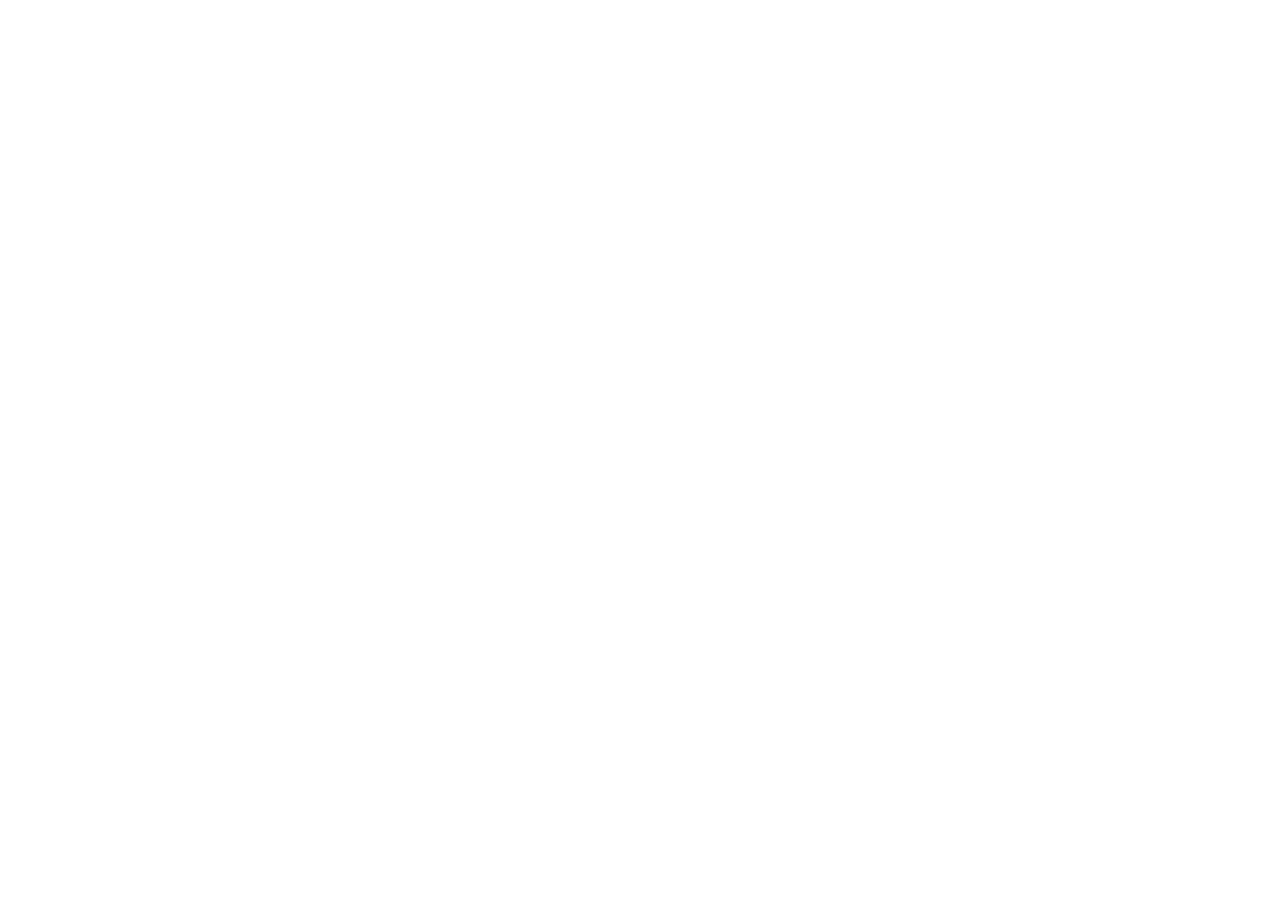
==== 01 Starter Website/index.html @ 28305648 "init commit" ====
<!DOCTYPE html>
<html>
  <head>
    <title>Simple Page Layout</title>
    <meta name="viewport" content="width=device-width, initial-scale=1" />

    <!-- Bootstrap Files -->
    <link
      rel="stylesheet"
      href="https://stackpath.bootstrapcdn.com/bootstrap/4.3.1/css/bootstrap.min.css"
    />

    <!-- Page CSS -->
    <link rel="stylesheet" href="css/page.css" />
  </head>
  <body>
    <!-- Content goes here -->

    <!-- Bootstrap Files -->
    <script src="https://code.jquery.com/jquery-3.3.1.slim.min.js"></script>
    <script src="https://cdnjs.cloudflare.com/ajax/libs/popper.js/1.14.7/umd/popper.min.js"></script>
    <script src="https://stackpath.bootstrapcdn.com/bootstrap/4.3.1/js/bootstrap.min.js"></script>

    <!-- Page JS -->
    <script src="js/page.js"></script>
  </body>
</html>
---- 01 Starter Website/css/page.css ----
.testBox{
	background-color: #d5d9de;
	border: 1px solid #a9acb0;
	padding: 10px 20px;
}

.logo{
	width: auto;
	height: 150px;
}

.banner{
	height: 150px;
	background-image: url('../images/shutterstock_116403520.jpg');
	background-size: cover;
	background-position: center -100px;
}

.callOuts{
	border: 1px solid #d7d8da;
}

.callOuts img{
	height: auto;
	width: 100px;
}

/*Bottom Area*/
.bottomArea{
	background-color: #424243;
	height: 250px;
	color: #fff;
	font-size: .8rem;
}

.bottomArea p{
	font-size: .7rem;
}

.bottomArea h5{
	font-weight: 800;
	font-size: 16px;
}

.w-60{
	width: 60%!important;
}

.h-30{
	width: 30%!important;
}

.w-20{
	width: 20%!important;
}

/*Responsive code*/

@media (min-width: 576px) {
	.banner{
		height: 200px;
	}
}

/*Medium devices (tablets, 768px and up)*/
@media (min-width: 768px) {
	.banner{
		height: 300px;
	}
}

/*Large devices (desktops, 992px and up)*/
@media (min-width: 992px) {
	.banner{
		height: 400px;
	}
}

/*Extra large devices (large desktops, 1200px and up)*/
@media (min-width: 1200px) {

}
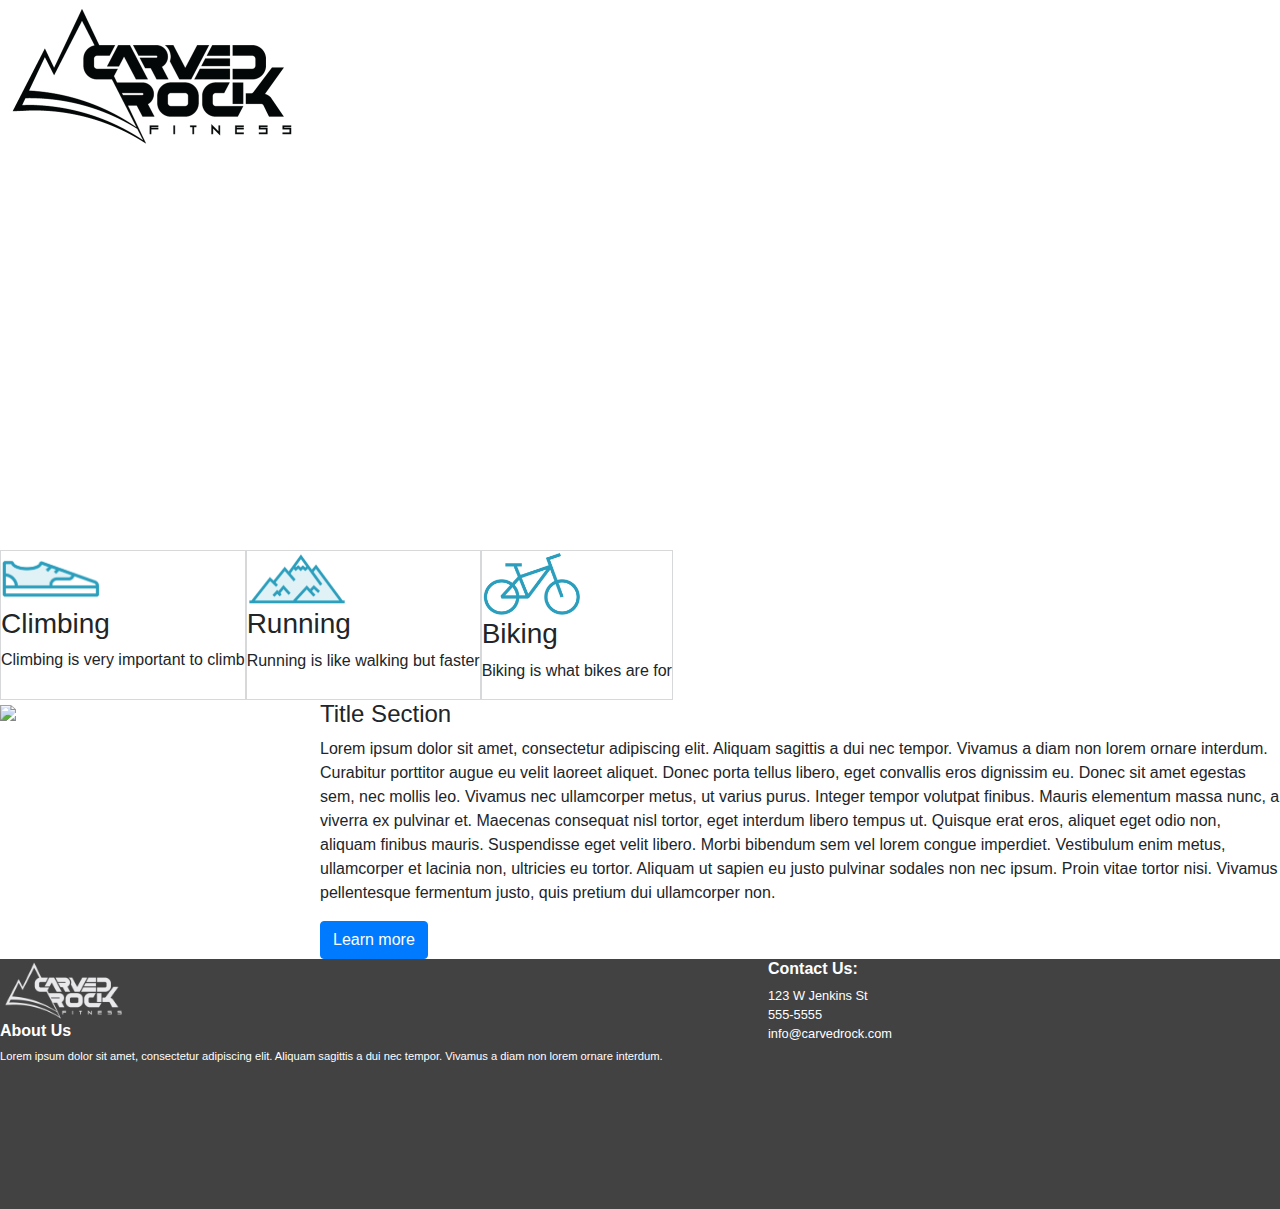
==== commit 5e1934dd: "initial layout and content" ====
--- a/01 Starter Website/index.html
+++ b/01 Starter Website/index.html
@@ -15,6 +15,82 @@
   </head>
   <body>
     <!-- Content goes here -->
+    <!-- Logo -->
+    <div class="d-flex">
+      <img src="images/carved-rock-logo-black.png" class="logo" />
+    </div>
+
+    <!-- Banner -->
+    <div class="d-flex flex-row banner"></div>
+
+    <!-- Cards -->
+    <div class="d-flex">
+      <div class="d-flex flex-column callOuts">
+        <img src="images/shoe_Blue.png" class="d-block" />
+        <h3>Climbing</h3>
+        <p>Climbing is very important to climb</p>
+      </div>
+      <div class="d-flex flex-column callOuts">
+        <img src="images/mountain_Blue.png" class="d-block" />
+        <h3>Running</h3>
+        <p>Running is like walking but faster</p>
+      </div>
+      <div class="d-flex flex-column callOuts">
+        <img src="images/bicycle_Blue.png" class="d-block" />
+        <h3>Biking</h3>
+        <p>Biking is what bikes are for</p>
+      </div>
+    </div>
+
+    <!-- Text and Image -->
+    <div class="d-flex">
+      <div class="w-25">
+        <img src="images/shutterstock_422560537.jpg" class="img-fluid" />
+      </div>
+      <div class="w-75">
+        <h4>Title Section</h4>
+        <p>
+          Lorem ipsum dolor sit amet, consectetur adipiscing elit. Aliquam
+          sagittis a dui nec tempor. Vivamus a diam non lorem ornare interdum.
+          Curabitur porttitor augue eu velit laoreet aliquet. Donec porta tellus
+          libero, eget convallis eros dignissim eu. Donec sit amet egestas sem,
+          nec mollis leo. Vivamus nec ullamcorper metus, ut varius purus.
+          Integer tempor volutpat finibus. Mauris elementum massa nunc, a
+          viverra ex pulvinar et. Maecenas consequat nisl tortor, eget interdum
+          libero tempus ut. Quisque erat eros, aliquet eget odio non, aliquam
+          finibus mauris. Suspendisse eget velit libero. Morbi bibendum sem vel
+          lorem congue imperdiet. Vestibulum enim metus, ullamcorper et lacinia
+          non, ultricies eu tortor. Aliquam ut sapien eu justo pulvinar sodales
+          non nec ipsum. Proin vitae tortor nisi. Vivamus pellentesque fermentum
+          justo, quis pretium dui ullamcorper non.
+        </p>
+        <a href="#" class="btn btn-primary">Learn more</a>
+      </div>
+    </div>
+
+    <!-- Footer -->
+    <div class="d-flex bottomArea">
+      <div class="w-60">
+        <img src="images/carved-rock-logo-white.png" class="img-fluid h-25" />
+        <h5>About Us</h5>
+        <p>
+          Lorem ipsum dolor sit amet, consectetur adipiscing elit. Aliquam
+          sagittis a dui nec tempor. Vivamus a diam non lorem ornare interdum.
+        </p>
+      </div>
+      <div class="d-flex flex-column">
+        <h5>Contact Us:</h5>
+        <div>123 W Jenkins St</div>
+        <div>555-5555</div>
+        <div>info@carvedrock.com</div>
+      </div>
+    </div>
+
+    <!-- <div class="d-flex flex-row-reverse">
+      <div class="testBox">Test 1</div>
+      <div class="testBox">Test 2</div>
+      <div class="testBox">Test 3</div>
+    </div> -->
 
     <!-- Bootstrap Files -->
     <script src="https://code.jquery.com/jquery-3.3.1.slim.min.js"></script>
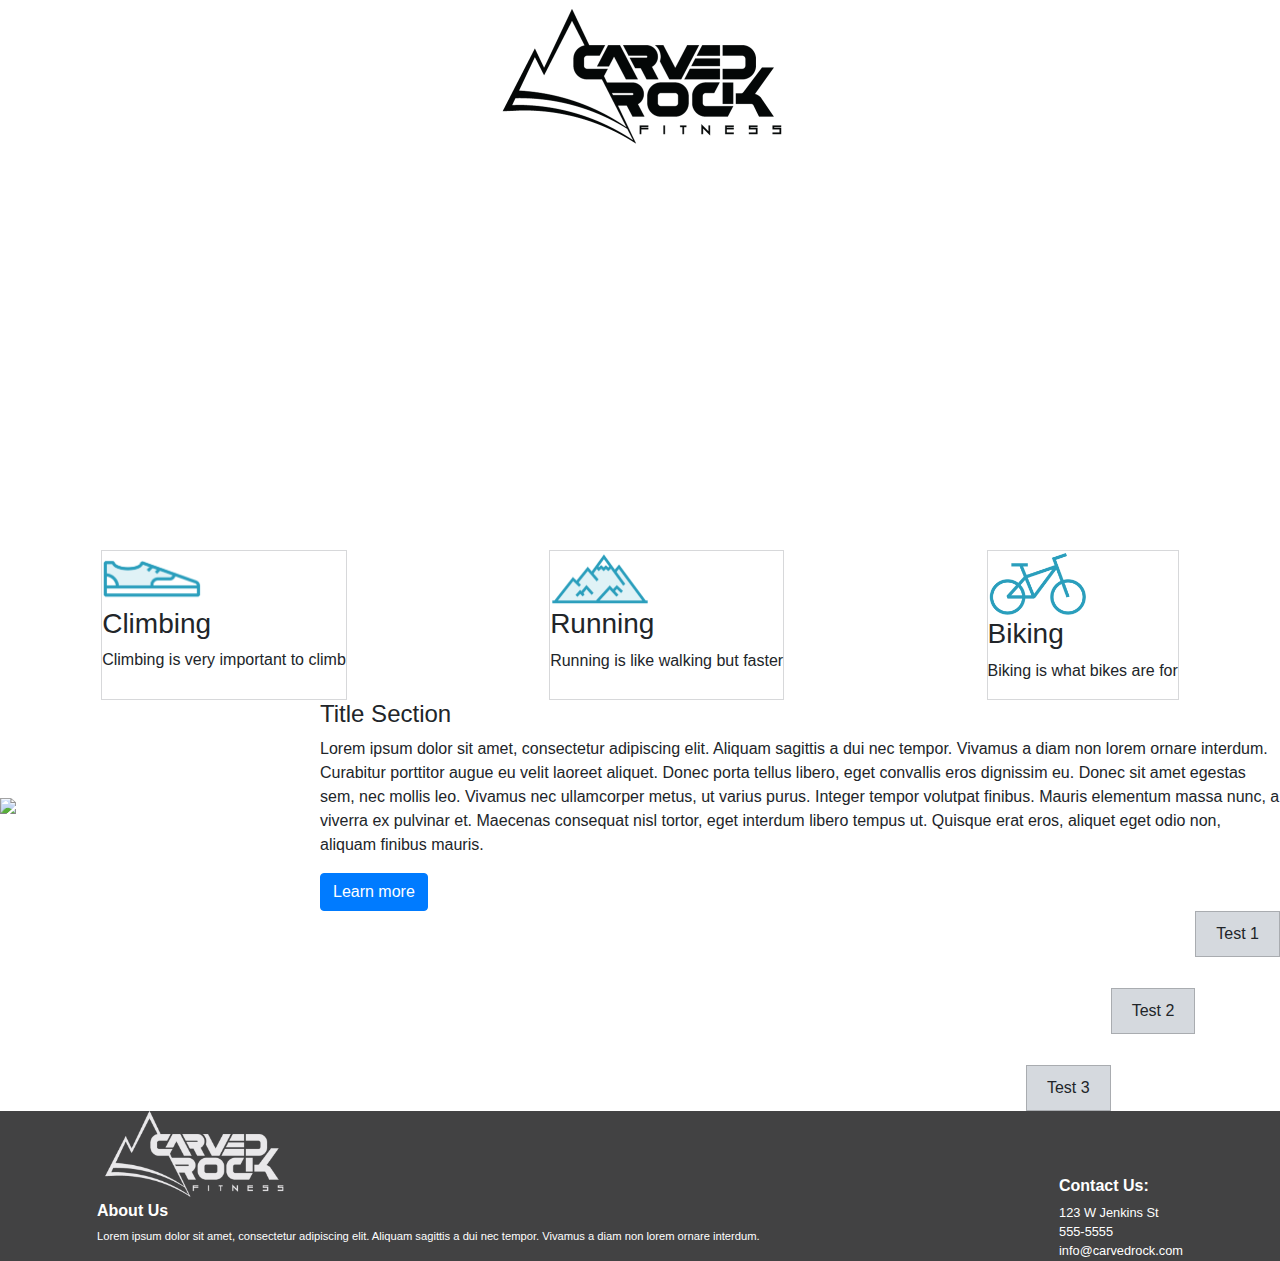
==== commit 3b75a2b7: "flex aligning and justifying" ====
--- a/01 Starter Website/index.html
+++ b/01 Starter Website/index.html
@@ -16,7 +16,7 @@
   <body>
     <!-- Content goes here -->
     <!-- Logo -->
-    <div class="d-flex">
+    <div class="d-flex justify-content-center">
       <img src="images/carved-rock-logo-black.png" class="logo" />
     </div>
 
@@ -24,7 +24,7 @@
     <div class="d-flex flex-row banner"></div>
 
     <!-- Cards -->
-    <div class="d-flex">
+    <div class="d-flex justify-content-around">
       <div class="d-flex flex-column callOuts">
         <img src="images/shoe_Blue.png" class="d-block" />
         <h3>Climbing</h3>
@@ -43,7 +43,7 @@
     </div>
 
     <!-- Text and Image -->
-    <div class="d-flex">
+    <div class="d-flex align-items-center">
       <div class="w-25">
         <img src="images/shutterstock_422560537.jpg" class="img-fluid" />
       </div>
@@ -58,20 +58,25 @@
           Integer tempor volutpat finibus. Mauris elementum massa nunc, a
           viverra ex pulvinar et. Maecenas consequat nisl tortor, eget interdum
           libero tempus ut. Quisque erat eros, aliquet eget odio non, aliquam
-          finibus mauris. Suspendisse eget velit libero. Morbi bibendum sem vel
-          lorem congue imperdiet. Vestibulum enim metus, ullamcorper et lacinia
-          non, ultricies eu tortor. Aliquam ut sapien eu justo pulvinar sodales
-          non nec ipsum. Proin vitae tortor nisi. Vivamus pellentesque fermentum
-          justo, quis pretium dui ullamcorper non.
+          finibus mauris.
         </p>
         <a href="#" class="btn btn-primary">Learn more</a>
       </div>
     </div>
 
+    <div class="d-flex flex-row-reverse testRow">
+      <div class="testBox align-self-start">Test 1</div>
+      <div class="testBox align-self-center">Test 2</div>
+      <div class="testBox align-self-end">Test 3</div>
+    </div>
+
     <!-- Footer -->
-    <div class="d-flex bottomArea">
+    <div class="d-flex justify-content-around align-items-end bottomArea">
       <div class="w-60">
-        <img src="images/carved-rock-logo-white.png" class="img-fluid h-25" />
+        <img
+          src="images/carved-rock-logo-white.png"
+          class="img-fluid h-25 w-25"
+        />
         <h5>About Us</h5>
         <p>
           Lorem ipsum dolor sit amet, consectetur adipiscing elit. Aliquam
@@ -86,12 +91,6 @@
       </div>
     </div>
 
-    <!-- <div class="d-flex flex-row-reverse">
-      <div class="testBox">Test 1</div>
-      <div class="testBox">Test 2</div>
-      <div class="testBox">Test 3</div>
-    </div> -->
-
     <!-- Bootstrap Files -->
     <script src="https://code.jquery.com/jquery-3.3.1.slim.min.js"></script>
     <script src="https://cdnjs.cloudflare.com/ajax/libs/popper.js/1.14.7/umd/popper.min.js"></script>
--- a/01 Starter Website/css/page.css
+++ b/01 Starter Website/css/page.css
@@ -1,82 +1,85 @@
-.testBox{
-	background-color: #d5d9de;
-	border: 1px solid #a9acb0;
-	padding: 10px 20px;
+.testBox {
+  background-color: #d5d9de;
+  border: 1px solid #a9acb0;
+  padding: 10px 20px;
 }
 
-.logo{
-	width: auto;
-	height: 150px;
+.logo {
+  width: auto;
+  height: 150px;
 }
 
-.banner{
-	height: 150px;
-	background-image: url('../images/shutterstock_116403520.jpg');
-	background-size: cover;
-	background-position: center -100px;
+.banner {
+  height: 150px;
+  background-image: url("../images/shutterstock_116403520.jpg");
+  background-size: cover;
+  background-position: center -100px;
 }
 
-.callOuts{
-	border: 1px solid #d7d8da;
+.callOuts {
+  border: 1px solid #d7d8da;
 }
 
-.callOuts img{
-	height: auto;
-	width: 100px;
+.callOuts img {
+  height: auto;
+  width: 100px;
 }
 
 /*Bottom Area*/
-.bottomArea{
-	background-color: #424243;
-	height: 250px;
-	color: #fff;
-	font-size: .8rem;
+.bottomArea {
+  background-color: #424243;
+  height: 150px;
+  color: #fff;
+  font-size: 0.8rem;
 }
 
-.bottomArea p{
-	font-size: .7rem;
+.bottomArea p {
+  font-size: 0.7rem;
 }
 
-.bottomArea h5{
-	font-weight: 800;
-	font-size: 16px;
+.bottomArea h5 {
+  font-weight: 800;
+  font-size: 16px;
 }
 
-.w-60{
-	width: 60%!important;
+.w-60 {
+  width: 60% !important;
 }
 
-.h-30{
-	width: 30%!important;
+.h-30 {
+  width: 30% !important;
 }
 
-.w-20{
-	width: 20%!important;
+.w-20 {
+  width: 20% !important;
+}
+
+.testRow {
+  height: 200px;
 }
 
 /*Responsive code*/
 
 @media (min-width: 576px) {
-	.banner{
-		height: 200px;
-	}
+  .banner {
+    height: 200px;
+  }
 }
 
 /*Medium devices (tablets, 768px and up)*/
 @media (min-width: 768px) {
-	.banner{
-		height: 300px;
-	}
+  .banner {
+    height: 300px;
+  }
 }
 
 /*Large devices (desktops, 992px and up)*/
 @media (min-width: 992px) {
-	.banner{
-		height: 400px;
-	}
+  .banner {
+    height: 400px;
+  }
 }
 
 /*Extra large devices (large desktops, 1200px and up)*/
 @media (min-width: 1200px) {
-
-}+}
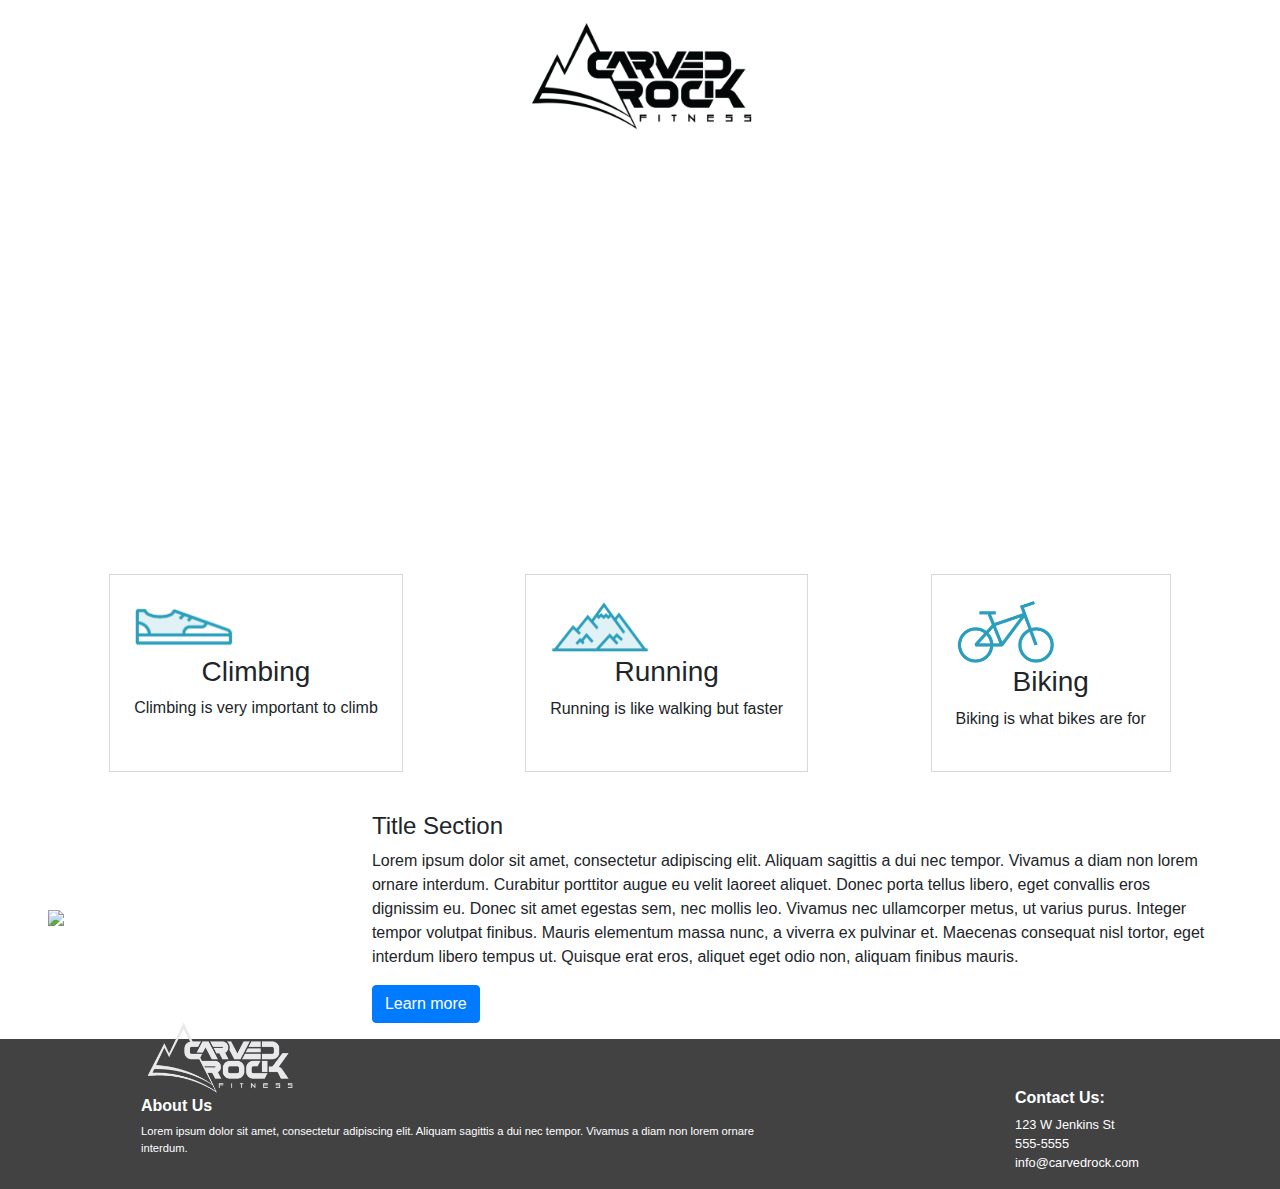
==== commit 8d596303: "flex padding and margins" ====
--- a/01 Starter Website/index.html
+++ b/01 Starter Website/index.html
@@ -17,25 +17,25 @@
     <!-- Content goes here -->
     <!-- Logo -->
     <div class="d-flex justify-content-center">
-      <img src="images/carved-rock-logo-black.png" class="logo" />
+      <img src="images/carved-rock-logo-black.png" class="logo p-3" />
     </div>
 
     <!-- Banner -->
     <div class="d-flex flex-row banner"></div>
 
     <!-- Cards -->
-    <div class="d-flex justify-content-around">
-      <div class="d-flex flex-column callOuts">
+    <div class="d-flex justify-content-around my-3 px-5 text-center">
+      <div class="d-flex flex-column callOuts p-4 m-2">
         <img src="images/shoe_Blue.png" class="d-block" />
         <h3>Climbing</h3>
         <p>Climbing is very important to climb</p>
       </div>
-      <div class="d-flex flex-column callOuts">
+      <div class="d-flex flex-column callOuts p-4 m-2">
         <img src="images/mountain_Blue.png" class="d-block" />
         <h3>Running</h3>
         <p>Running is like walking but faster</p>
       </div>
-      <div class="d-flex flex-column callOuts">
+      <div class="d-flex flex-column callOuts p-4 m-2">
         <img src="images/bicycle_Blue.png" class="d-block" />
         <h3>Biking</h3>
         <p>Biking is what bikes are for</p>
@@ -43,11 +43,11 @@
     </div>
 
     <!-- Text and Image -->
-    <div class="d-flex align-items-center">
-      <div class="w-25">
+    <div class="d-flex align-items-center px-5">
+      <div class="w-25 mr-3">
         <img src="images/shutterstock_422560537.jpg" class="img-fluid" />
       </div>
-      <div class="w-75">
+      <div class="w-75 p-3">
         <h4>Title Section</h4>
         <p>
           Lorem ipsum dolor sit amet, consectetur adipiscing elit. Aliquam
@@ -64,15 +64,15 @@
       </div>
     </div>
 
-    <div class="d-flex flex-row-reverse testRow">
+    <!-- <div class="d-flex flex-row-reverse testRow">
       <div class="testBox align-self-start">Test 1</div>
       <div class="testBox align-self-center">Test 2</div>
       <div class="testBox align-self-end">Test 3</div>
-    </div>
+    </div> -->
 
     <!-- Footer -->
-    <div class="d-flex justify-content-around align-items-end bottomArea">
-      <div class="w-60">
+    <div class="d-flex justify-content-around align-items-end bottomArea p-3">
+      <div class="w-50">
         <img
           src="images/carved-rock-logo-white.png"
           class="img-fluid h-25 w-25"
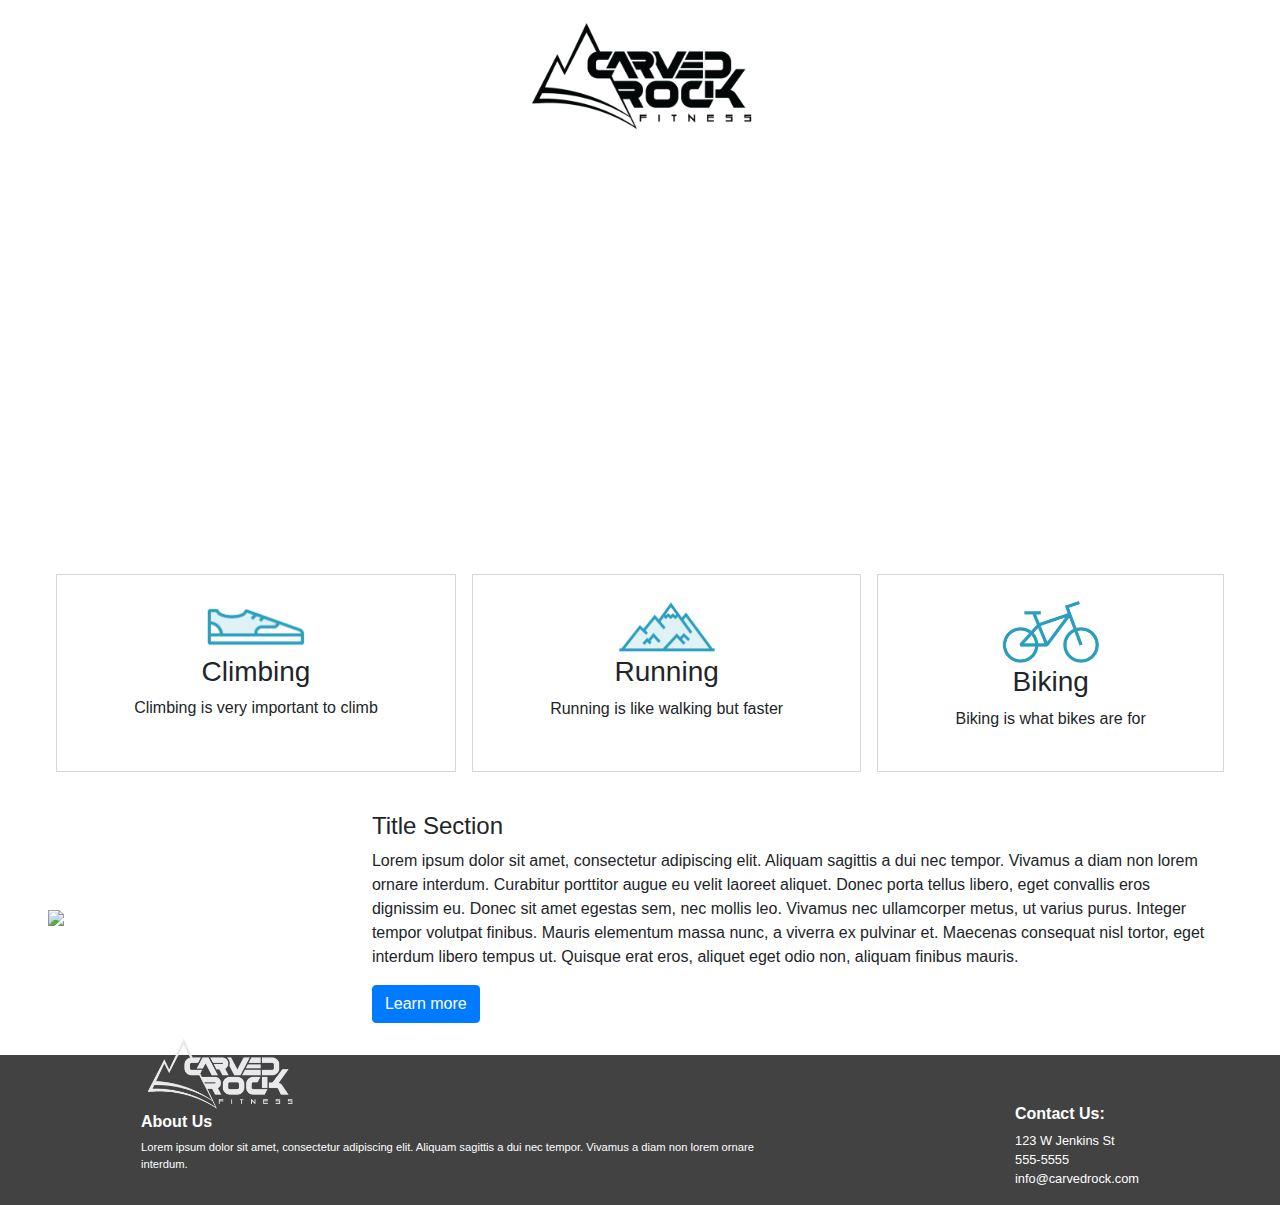
==== commit e039c33e: "flex fill, grow, auto-margins, sizing classes" ====
--- a/01 Starter Website/index.html
+++ b/01 Starter Website/index.html
@@ -24,26 +24,28 @@
     <div class="d-flex flex-row banner"></div>
 
     <!-- Cards -->
-    <div class="d-flex justify-content-around my-3 px-5 text-center">
-      <div class="d-flex flex-column callOuts p-4 m-2">
-        <img src="images/shoe_Blue.png" class="d-block" />
+    <div class="d-flex justify-content-around my-3 px-5 text-center flex-wrap">
+      <div class="callOuts d-flex flex-column p-4 m-2 flex-fill">
+        <img src="images/shoe_Blue.png" class="d-block mx-auto" />
         <h3>Climbing</h3>
         <p>Climbing is very important to climb</p>
       </div>
-      <div class="d-flex flex-column callOuts p-4 m-2">
-        <img src="images/mountain_Blue.png" class="d-block" />
+      <div class="callOuts d-flex flex-column p-4 m-2 flex-fill">
+        <img src="images/mountain_Blue.png" class="d-block mx-auto" />
         <h3>Running</h3>
         <p>Running is like walking but faster</p>
       </div>
-      <div class="d-flex flex-column callOuts p-4 m-2">
-        <img src="images/bicycle_Blue.png" class="d-block" />
+      <div class="callOuts d-flex flex-column p-4 m-2 flex-fill">
+        <img src="images/bicycle_Blue.png" class="d-block mx-auto" />
         <h3>Biking</h3>
         <p>Biking is what bikes are for</p>
       </div>
     </div>
 
     <!-- Text and Image -->
-    <div class="d-flex align-items-center px-5">
+    <div
+      class="d-flex flex-column flex-sm-row align-items-center px-2 px-sm-5 mb-3"
+    >
       <div class="w-25 mr-3">
         <img src="images/shutterstock_422560537.jpg" class="img-fluid" />
       </div>
@@ -65,8 +67,8 @@
     </div>
 
     <!-- <div class="d-flex flex-row-reverse testRow">
-      <div class="testBox align-self-start">Test 1</div>
-      <div class="testBox align-self-center">Test 2</div>
+      <div class="testBox align-self-start flex-grow-1 w-100">Test 1</div>
+      <div class="testBox align-self-center flex-shrink-1 ml-auto">Test 2</div>
       <div class="testBox align-self-end">Test 3</div>
     </div> -->
 
